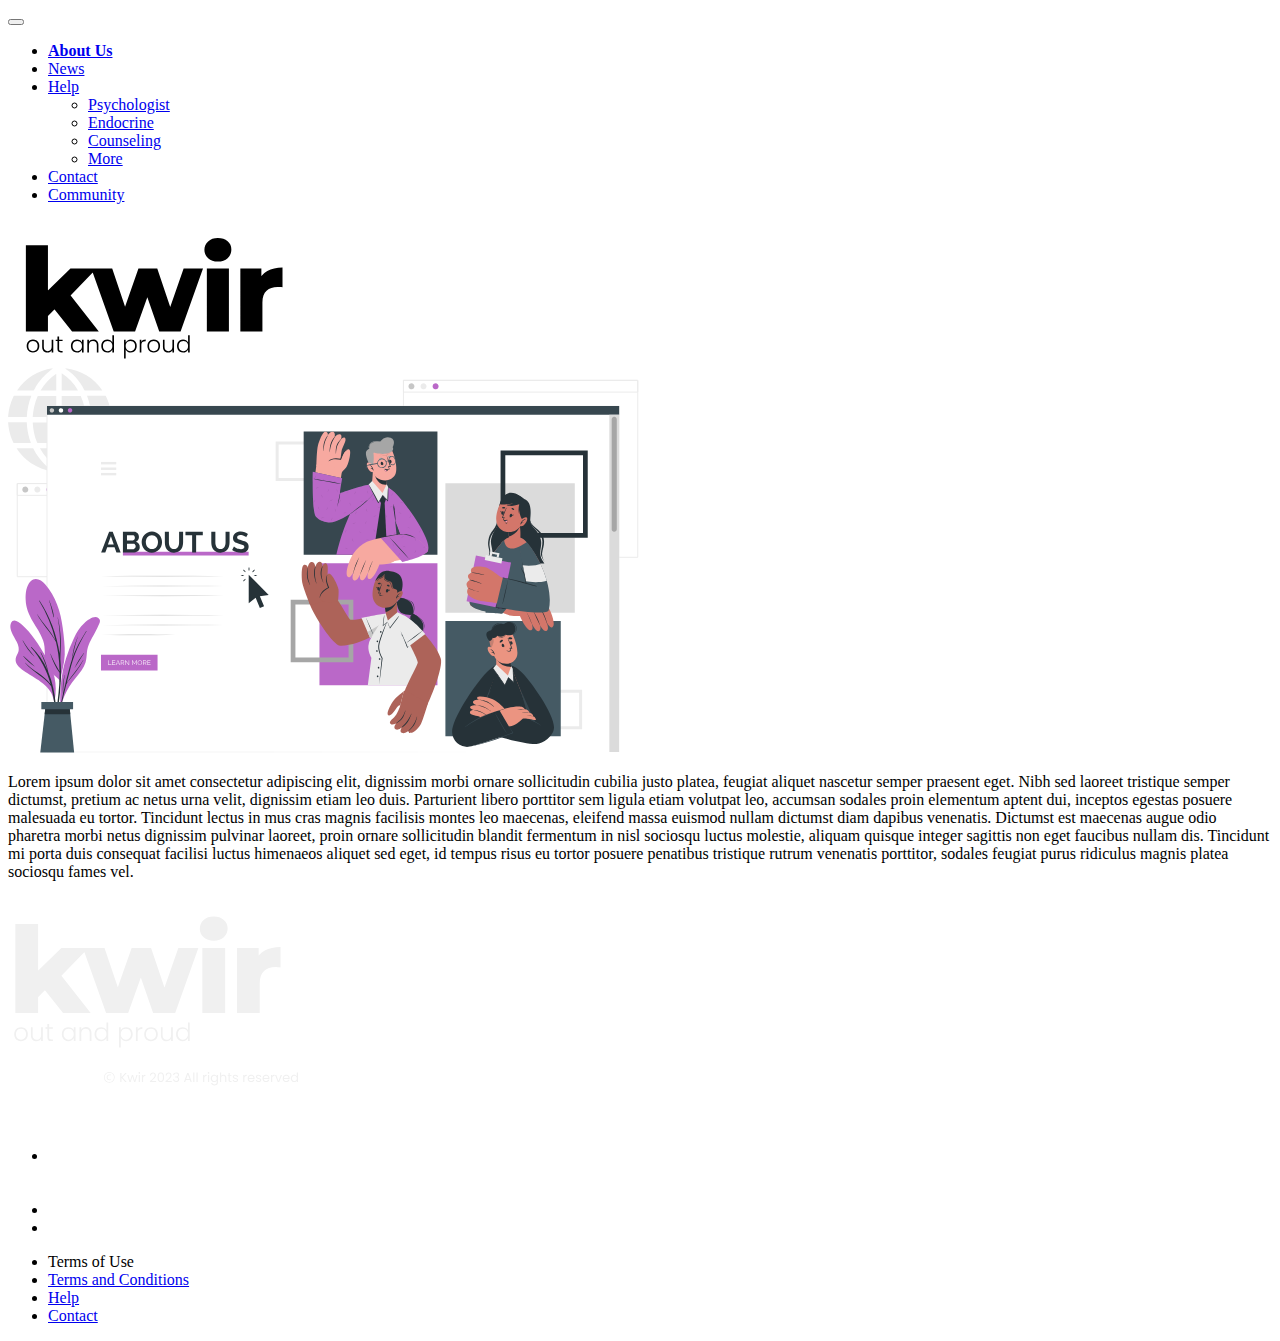
==== pages/about.html @ 8f5ab0f7 "añadimos node" ====
<!DOCTYPE html>
<html lang="en">
<head>
    <meta charset="UTF-8">
    <meta http-equiv="X-UA-Compatible" content="IE=edge">
    <meta name="viewport" content="width=device-width, initial-scale=1.0">
    <link href="https://cdn.jsdelivr.net/npm/bootstrap@5.3.0-alpha1/dist/css/bootstrap.min.css" rel="stylesheet" integrity="sha384-GLhlTQ8iRABdZLl6O3oVMWSktQOp6b7In1Zl3/Jr59b6EGGoI1aFkw7cmDA6j6gD" crossorigin="anonymous">
    <link rel="stylesheet" href="../css/style.css">
    <link rel="preconnect" href="https://fonts.googleapis.com">
    <link rel="preconnect" href="https://fonts.gstatic.com" crossorigin>
    <link href="https://fonts.googleapis.com/css2?family=Montserrat:wght@700&family=Poppins:wght@400;600&display=swap" rel="stylesheet">
    <title>Kwir | About Us</title>
    <link rel="shortcut icon" href="../img/FavIcon.ico.png" type="image/x-icon">
</head>
<body>
    <header>
        <nav class="navbar navbar-expand-lg bg-body-light p-4 poppins_22">
            <div class="container-fluid">
              <button class="navbar-toggler" type="button" data-bs-toggle="collapse" data-bs-target="#navbarSupportedContent" aria-controls="navbarSupportedContent" aria-expanded="false" aria-label="Toggle navigation">
                <span class="navbar-toggler-icon"></span>
              </button>
              <div class="collapse navbar-collapse" id="navbarSupportedContent">
                <ul class="navbar-nav me-auto mb-2 mb-lg-0">
                  <li class="nav-item">
                    <a class="nav-link active" aria-current="page" href="./about.html"><strong>About Us</strong></a>
                  </li>
                  <li class="nav-item">
                    <a class="nav-link active" aria-current="page" href="./news.html">News</a>
                  </li>
                  <li class="nav-item dropdown">
                    <a class="nav-link dropdown-toggle" href="#" role="button" data-bs-toggle="dropdown" aria-current="false">
                      Help
                    </a>
                    <ul class="dropdown-menu">
                      <li><a class="dropdown-item" href="./help.html">Psychologist</a></li>
                      <li><a class="dropdown-item" href="./help.html">Endocrine</a></li>
                      <li><a class="dropdown-item" href="./help.html">Counseling</a></li>
                      <li><a class="dropdown-item" href="./help.html">More</a></li>
                    </ul>
                  </li>
                  <li class="nav-item">
                    <a class="nav-link active" aria-current="page" href="./contact.html">Contact</a>
                  </li>
                  <li class="nav-item">
                    <a class="nav-link active" aria-current="page" href="./community.html">Community</a>
                  </li>
                </ul>
                
              </div>
                <a class="navbar-brand" href="../index.html">
                <img src="../img/Logo Kwir SVG.svg" alt="Bootstrap" width="291" height="144">
                </a>
            </div>
        </nav>

    </header>
    <main>
        <section class="aboutus">
            <div class="container_aboutus">
                <div class="ilustracion_about"><img src="../img/About_Us_Pages.svg" alt=""></div>
                <div class="texto_nosotros">
                    <p class="poppins_17">Lorem ipsum dolor sit amet consectetur adipiscing elit, dignissim morbi ornare sollicitudin cubilia justo platea, feugiat aliquet nascetur semper praesent eget. Nibh sed laoreet tristique semper dictumst, pretium ac netus urna velit, dignissim etiam leo duis. Parturient libero porttitor sem ligula etiam volutpat leo, accumsan sodales proin elementum aptent dui, inceptos egestas posuere malesuada eu tortor.

                    Tincidunt lectus in mus cras magnis facilisis montes leo maecenas, eleifend massa euismod nullam dictumst diam dapibus venenatis. Dictumst est maecenas augue odio pharetra morbi netus dignissim pulvinar laoreet, proin ornare sollicitudin blandit fermentum in nisl sociosqu luctus molestie, aliquam quisque integer sagittis non eget faucibus nullam dis. Tincidunt mi porta duis consequat facilisi luctus himenaeos aliquet sed eget, id tempus risus eu tortor posuere penatibus tristique rutrum venenatis porttitor, sodales feugiat purus ridiculus magnis platea sociosqu fames vel.</p>
                </div>
              </div>
        </section>


    </main>
    <footer>
        <div class="container_footer">
            <div class="logo_footer">
                <a href="../index.html"><img src="../img/Logo_Kwir_Blanco.svg" alt=""></a>
            </div>
            <div class="rrss">
                <ul>
                    <li>
                        <a href="https://twitter.com/tattedmich" target="_blank"><img src="../img/Twitter_SVG.svg" alt=""></a></li>
                    <li>
                        <a href="https://www.tiktok.com/@tattedmich" target="_blank"><img src="../img/TikTok_SVG.svg" alt=""></a></li>
                    <li>
                        <a href="https://www.instagram.com/tattedmich/" target="_blank"><img src="../img/Instagram_SVG.svg" alt=""></a></li>
                </ul>
            </div>
            <div class="Terms">
                <ul>
                    <li class="poppins_18"> Terms of Use</a></li>
                    <li class="poppins_14">
                        <a href="./help.html"> Terms and Conditions</a></li>
                    <li class="poppins_14">
                        <a href="./help.html"> Help</a></li>
                    <li class="poppins_14">
                        <a href="./contact.html"> Contact</a></li>
                </ul>
            </div>
        </div>

    </footer>
    <script src="https://cdn.jsdelivr.net/npm/bootstrap@5.3.0-alpha1/dist/js/bootstrap.bundle.min.js" integrity="sha384-w76AqPfDkMBDXo30jS1Sgez6pr3x5MlQ1ZAGC+nuZB+EYdgRZgiwxhTBTkF7CXvN" crossorigin="anonymous"></script>
</body>
</html>
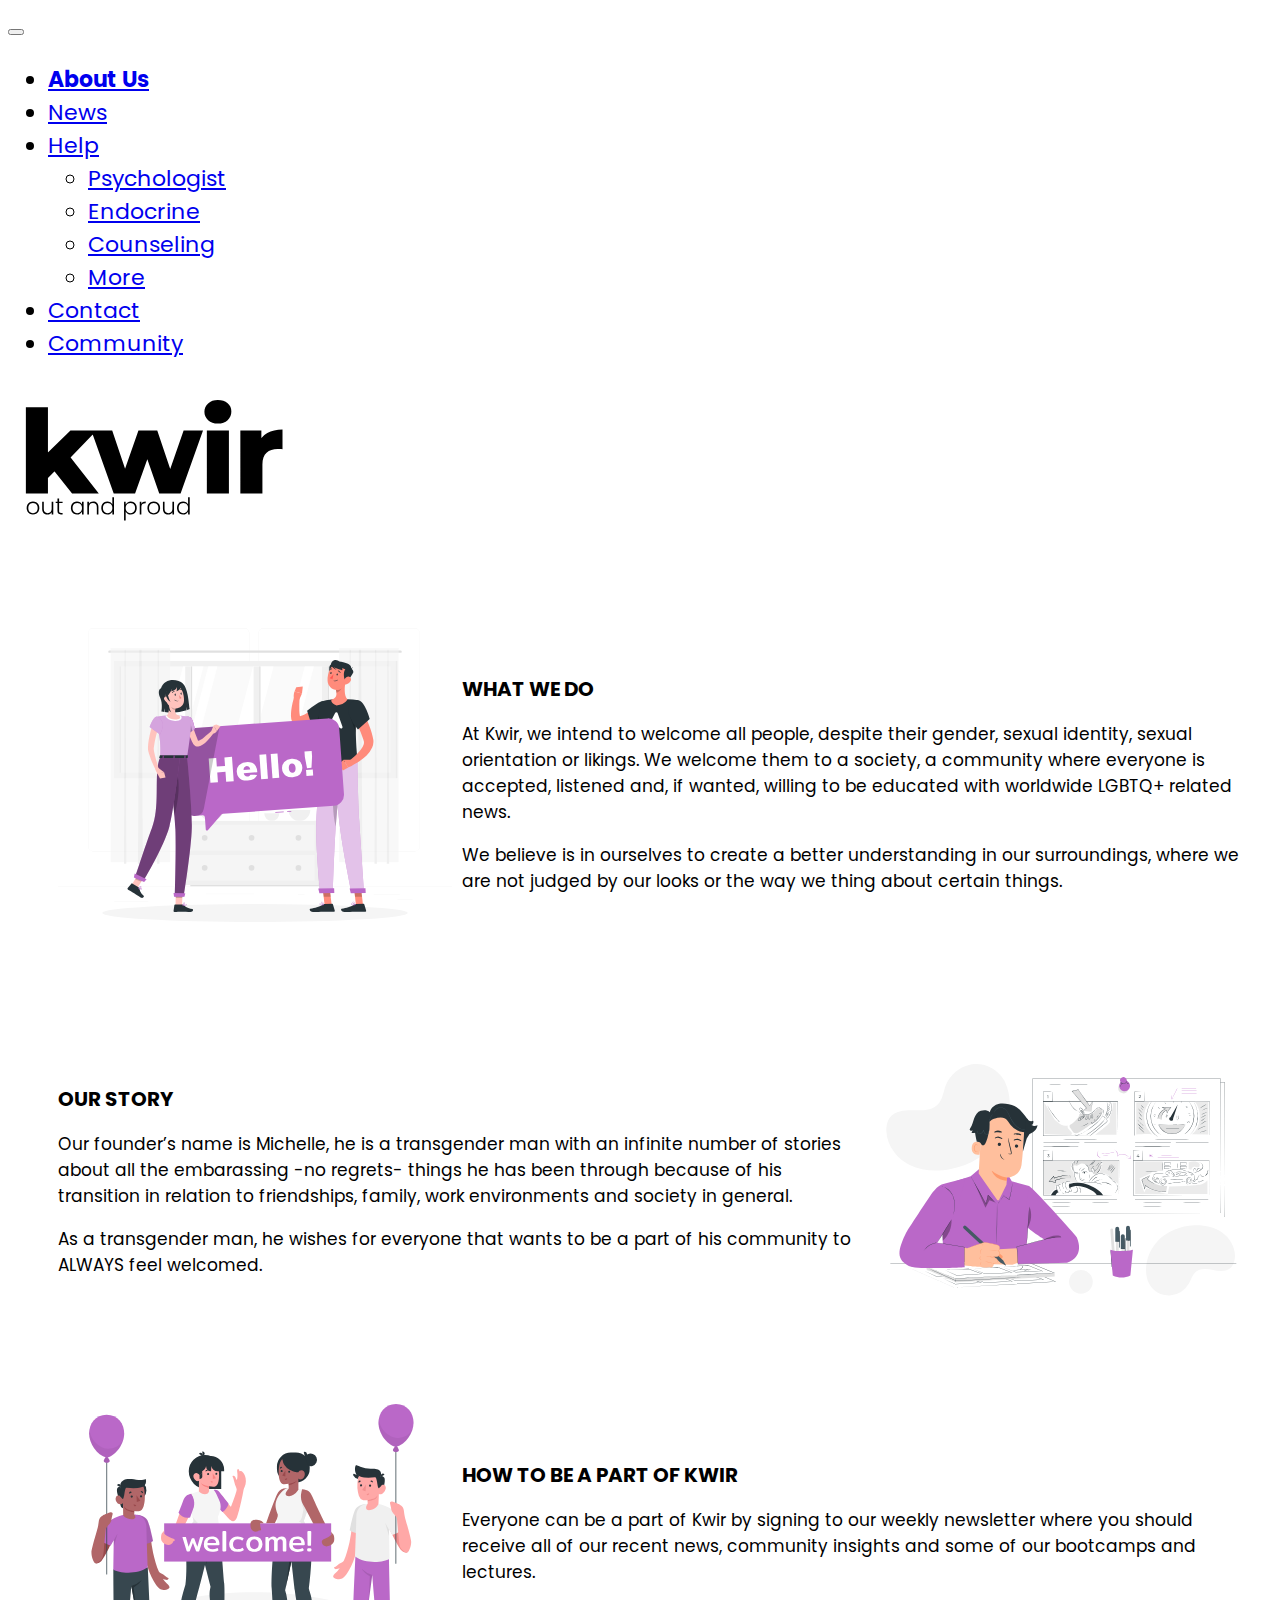
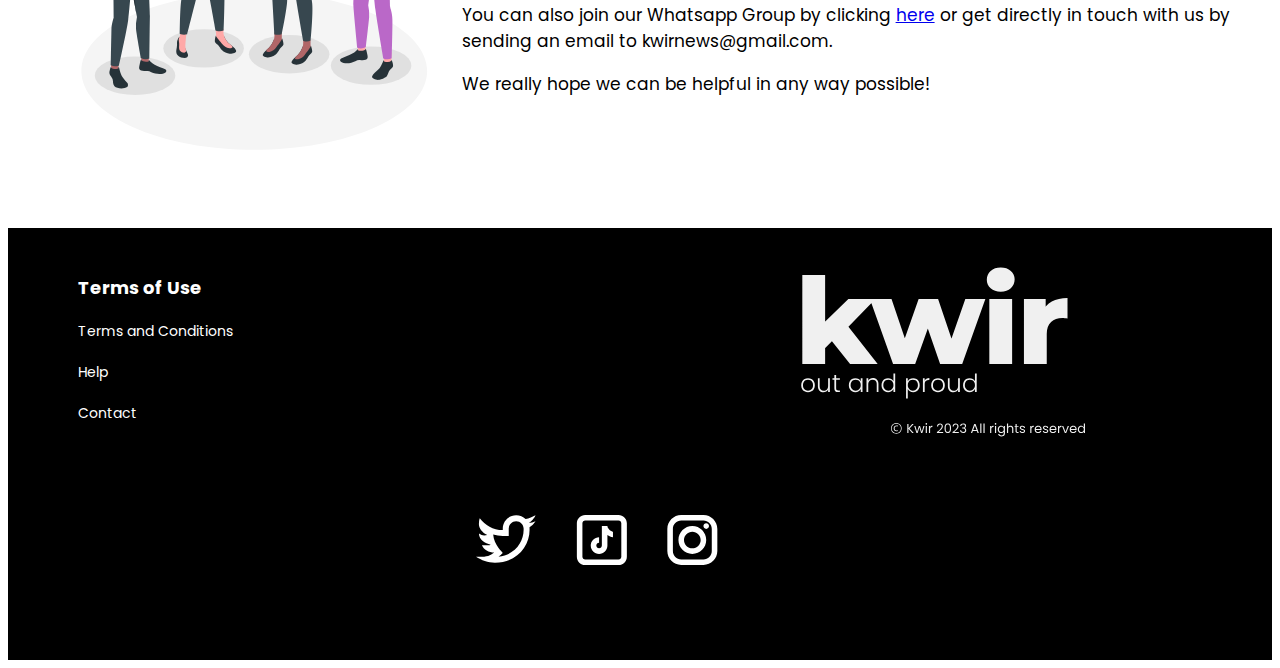
==== commit 8022b1b9: "Añadimos SCSS al proyecto y corregimos pagina de about us" ====
--- a/pages/about.html
+++ b/pages/about.html
@@ -56,14 +56,31 @@
     </header>
     <main>
         <section class="aboutus">
-            <div class="container_aboutus">
-                <div class="ilustracion_about"><img src="../img/About_Us_Pages.svg" alt=""></div>
-                <div class="texto_nosotros">
-                    <p class="poppins_17">Lorem ipsum dolor sit amet consectetur adipiscing elit, dignissim morbi ornare sollicitudin cubilia justo platea, feugiat aliquet nascetur semper praesent eget. Nibh sed laoreet tristique semper dictumst, pretium ac netus urna velit, dignissim etiam leo duis. Parturient libero porttitor sem ligula etiam volutpat leo, accumsan sodales proin elementum aptent dui, inceptos egestas posuere malesuada eu tortor.
+          <div class="container_aboutus">
+            <div class="About_img1"><img src="../img/About_img1.svg" alt=""></div>
+            <div class="about_text1">
+              <h2 class="poppins_20">WHAT WE DO</h2>
+              <p class="poppins_17">At Kwir, we intend to welcome all people, despite their gender, sexual identity, sexual orientation or likings. We welcome them to a society, a community where everyone is accepted, listened and, if wanted, willing to be educated with worldwide LGBTQ+ related news.</p>
 
-                    Tincidunt lectus in mus cras magnis facilisis montes leo maecenas, eleifend massa euismod nullam dictumst diam dapibus venenatis. Dictumst est maecenas augue odio pharetra morbi netus dignissim pulvinar laoreet, proin ornare sollicitudin blandit fermentum in nisl sociosqu luctus molestie, aliquam quisque integer sagittis non eget faucibus nullam dis. Tincidunt mi porta duis consequat facilisi luctus himenaeos aliquet sed eget, id tempus risus eu tortor posuere penatibus tristique rutrum venenatis porttitor, sodales feugiat purus ridiculus magnis platea sociosqu fames vel.</p>
-                </div>
-              </div>
+              <p class="poppins_17">We believe is in ourselves to create a better understanding in our surroundings, where we are not judged by our looks or the way we thing about certain things. </p>
+            </div>
+            <div class="about_img2"><img src="../img/About_Img2.svg" alt=""></div>
+            <div class="about_text2">
+              <h2 class="poppins_20">OUR STORY</h2>
+              <p class="poppins_17">Our founder’s name is Michelle, he is a transgender man with an infinite number of stories about all the embarassing -no regrets- things he has been through because of his transition in relation to friendships, family, work environments and society in general. </p>
+
+              <p class="poppins_17">As a transgender man, he wishes for everyone that wants to be a part of his community to ALWAYS feel welcomed.</p>
+            </div>
+            <div class="about_img3"><img src="../img/About_img3.svg" alt=""></div>
+            <div class="about_text3">
+              <h2 class="poppins_20">HOW TO BE A PART OF KWIR</h2>
+              <p class="poppins_17">Everyone can be a part of Kwir by signing to our weekly newsletter where you should receive all of our recent news, community insights and some of our bootcamps and lectures. </p>
+
+              <p class="poppins_17">You can also join our Whatsapp Group by clicking <a href="./community.html">here</a> or get directly in touch with us by sending an email to kwirnews@gmail.com.</p>
+                
+              <p class="poppins_17">We really hope we can be helpful in any way possible! </p>
+            </div>
+          </div>
         </section>
 
 
@@ -80,7 +97,7 @@
                     <li>
                         <a href="https://www.tiktok.com/@tattedmich" target="_blank"><img src="../img/TikTok_SVG.svg" alt=""></a></li>
                     <li>
-                        <a href="https://www.instagram.com/tattedmich/" target="_blank"><img src="../img/Instagram_SVG.svg" alt=""></a></li>
+                        <a href="https://www.instagram.com/tattedmich/" target="_blank"><img src="../img/Instagram_Icon.svg" alt=""></a></li>
                 </ul>
             </div>
             <div class="Terms">
--- a/css/style.css
+++ b/css/style.css
@@ -0,0 +1,225 @@
+.poppins_14 {
+  font-family: 'Poppins', sans-serif;
+  font-size: 14px;
+  font-weight: regular; }
+
+.poppins_16 {
+  font-family: 'Poppins', sans-serif;
+  font-size: 16px;
+  font-style: italic; }
+
+.poppins_17 {
+  font-family: 'Poppins', sans-serif;
+  font-size: 17px; }
+
+.poppins_18 {
+  font-family: 'Poppins', sans-serif;
+  color: white;
+  font-size: 18px;
+  font-weight: bold; }
+
+.poppins_18_black {
+  font-family: 'Poppins', sans-serif;
+  color: black;
+  font-size: 18px;
+  font-weight: bold; }
+
+.poppins_20 {
+  font-family: 'Poppins', sans-serif;
+  font-size: 20px;
+  font-weight: bold; }
+
+.poppins_22 {
+  font-family: 'Poppins', sans-serif;
+  font-size: 22px; }
+
+.poppins_27 {
+  font-family: 'Poppins', sans-serif;
+  font-size: 27px; }
+
+.poppins_30 {
+  font-family: 'Poppins', sans-serif;
+  font-weight: bold;
+  font-size: 30px; }
+
+.montserrat {
+  font-family: 'Montserrat', sans-serif;
+  font-size: 28px; }
+
+.intro {
+  background-color: #c9c5c5;
+  width: 100%;
+  height: 500px; }
+  .intro .container {
+    display: grid;
+    grid-template-columns: 1fr 1fr 1fr;
+    grid-template-rows: 1fr 1fr 1fr;
+    grid-auto-flow: row;
+    grid-template-areas: "Texto Imagen Imagen"+ ". . ."+ ". . ."; }
+    .intro .container .texto {
+      grid-area: Texto;
+      padding: 0; }
+    .intro .container h1 {
+      font-size: 80px;
+      font-family: 'Montserrat', sans-serif; }
+    .intro .container .imagen {
+      grid-area: Imagen; }
+
+/*Este es el estilo del Index*/
+.about {
+  height: 450px;
+  width: 100%;
+  padding: 30px; }
+  .about .container_about {
+    display: grid;
+    grid-template-columns: 1fr 1fr 1fr 1fr 1fr 1fr;
+    grid-template-rows: 1fr 1fr 1fr;
+    gap: 0px 0px;
+    grid-auto-flow: row;
+    grid-template-areas: "imagen_about imagen_about texto_about texto_about texto_about link_about"+ "imagen_about imagen_about boton_about boton_about . link_about"+ ". . . . . ."; }
+    .about .container_about .imagen_about {
+      grid-area: imagen_about;
+      justify-self: flex-start; }
+    .about .container_about .texto_about {
+      grid-area: texto_about; }
+    .about .container_about .boton_about {
+      grid-area: boton_about; }
+    .about .container_about .link_about {
+      grid-area: link_about;
+      justify-self: center; }
+
+/*Este es el estilo de la pagina*/
+.aboutus .container_aboutus {
+  padding: 50px;
+  width: 95%;
+  display: grid;
+  grid-template-columns: 1fr 1fr 1fr;
+  grid-template-rows: 1fr 1fr 1fr;
+  gap: 0px 10px;
+  align-items: center;
+  grid-auto-flow: row;
+  grid-template-areas: "About_img1 about_text1 about_text1"+ "about_text2 about_text2 about_img2"+ "about_img3 about_text3 about_text3"; }
+  .aboutus .container_aboutus .About_img1 {
+    grid-area: About_img1; }
+  .aboutus .container_aboutus .about_text1 {
+    grid-area: about_text1; }
+  .aboutus .container_aboutus .about_img2 {
+    grid-area: about_img2; }
+  .aboutus .container_aboutus .about_text2 {
+    grid-area: about_text2; }
+  .aboutus .container_aboutus .about_img3 {
+    grid-area: about_img3; }
+  .aboutus .container_aboutus .about_text3 {
+    grid-area: about_text3; }
+
+.community {
+  background-color: #c9c5c5;
+  height: auto; }
+  .community .container_community {
+    padding: 20px;
+    width: 90%;
+    display: grid;
+    grid-template-columns: 1fr 1fr 1fr 1fr 1fr;
+    grid-template-rows: 1fr 0.5fr;
+    gap: 0px 0px;
+    grid-auto-flow: row;
+    grid-template-areas: "join_image join_image text_join text_join text_join"+ "join_image join_image join_button . ."; }
+    .community .container_community .text_join {
+      grid-area: text_join; }
+    .community .container_community .join_image {
+      grid-area: join_image; }
+    .community .container_community .join_button {
+      grid-area: join_button; }
+
+.contact {
+  width: 100%;
+  height: 540px; }
+  .contact .container_contact {
+    margin: 10px auto;
+    padding: 20px;
+    width: 90%;
+    display: grid;
+    grid-template-columns: 0.6fr 1.4fr 1fr 1fr 1fr;
+    grid-template-rows: 0.4fr 1.5fr 1fr;
+    gap: 0px 0px;
+    grid-auto-flow: row;
+    grid-template-areas: "link_contact texto_contact texto_contact imagen_contact imagen_contact"+ "link_contact form_contact form_contact imagen_contact imagen_contact"+ ". . . . ."; }
+    .contact .container_contact .link_contact {
+      grid-area: link_contact; }
+    .contact .container_contact .texto_contact {
+      grid-area: texto_contact; }
+    .contact .container_contact .imagen_contact {
+      grid-area: imagen_contact; }
+    .contact .container_contact .form_contact {
+      grid-area: form_contact; }
+
+footer {
+  background-color: black;
+  width: 100%;
+  height: auto; }
+  footer .container_footer {
+    padding: 20px;
+    width: 90%;
+    display: grid;
+    grid-template-columns: 1.5fr 0.8fr 0.8fr 1.5fr;
+    grid-template-rows: 1fr 1fr;
+    gap: 0px 0px;
+    grid-template-areas: "Terms . . logo_footer"+ "Terms rrss rrss logo_footer"; }
+    footer .container_footer .logo_footer {
+      grid-area: logo_footer; }
+    footer .container_footer .rrss {
+      grid-area: rrss; }
+      footer .container_footer .rrss ul {
+        list-style-type: none;
+        display: flex;
+        padding: 35px;
+        justify-content: center; }
+        footer .container_footer .rrss ul li {
+          padding: 20px; }
+  footer .Terms {
+    grid-area: Terms; }
+    footer .Terms ul li {
+      list-style-type: none;
+      padding: 10px; }
+      footer .Terms ul li a {
+        color: white;
+        text-decoration: none; }
+
+.news .texto_news {
+  padding: 30px; }
+
+.news .carousel-inner {
+  height: 500px; }
+
+.news .carousel-control-prev-icon, .news .carousel-control-next-icon {
+  filter: invert(108%); }
+
+.help .container_help {
+  margin: 20px auto;
+  padding: 100px;
+  width: 90%;
+  height: 440px;
+  display: grid;
+  grid-template-columns: 1fr 1fr 1fr 1fr;
+  grid-template-rows: 1fr;
+  gap: 0px 0px;
+  grid-auto-flow: row;
+  grid-template-areas: "Psychologist Endocrine Counseling More"; }
+  .help .container_help .psychologist {
+    grid-area: Psychologist; }
+  .help .container_help .Endocrine {
+    grid-area: Endocrine; }
+  .help .container_help .Counseling {
+    grid-area: Counseling; }
+  .help .container_help .More {
+    grid-area: More; }
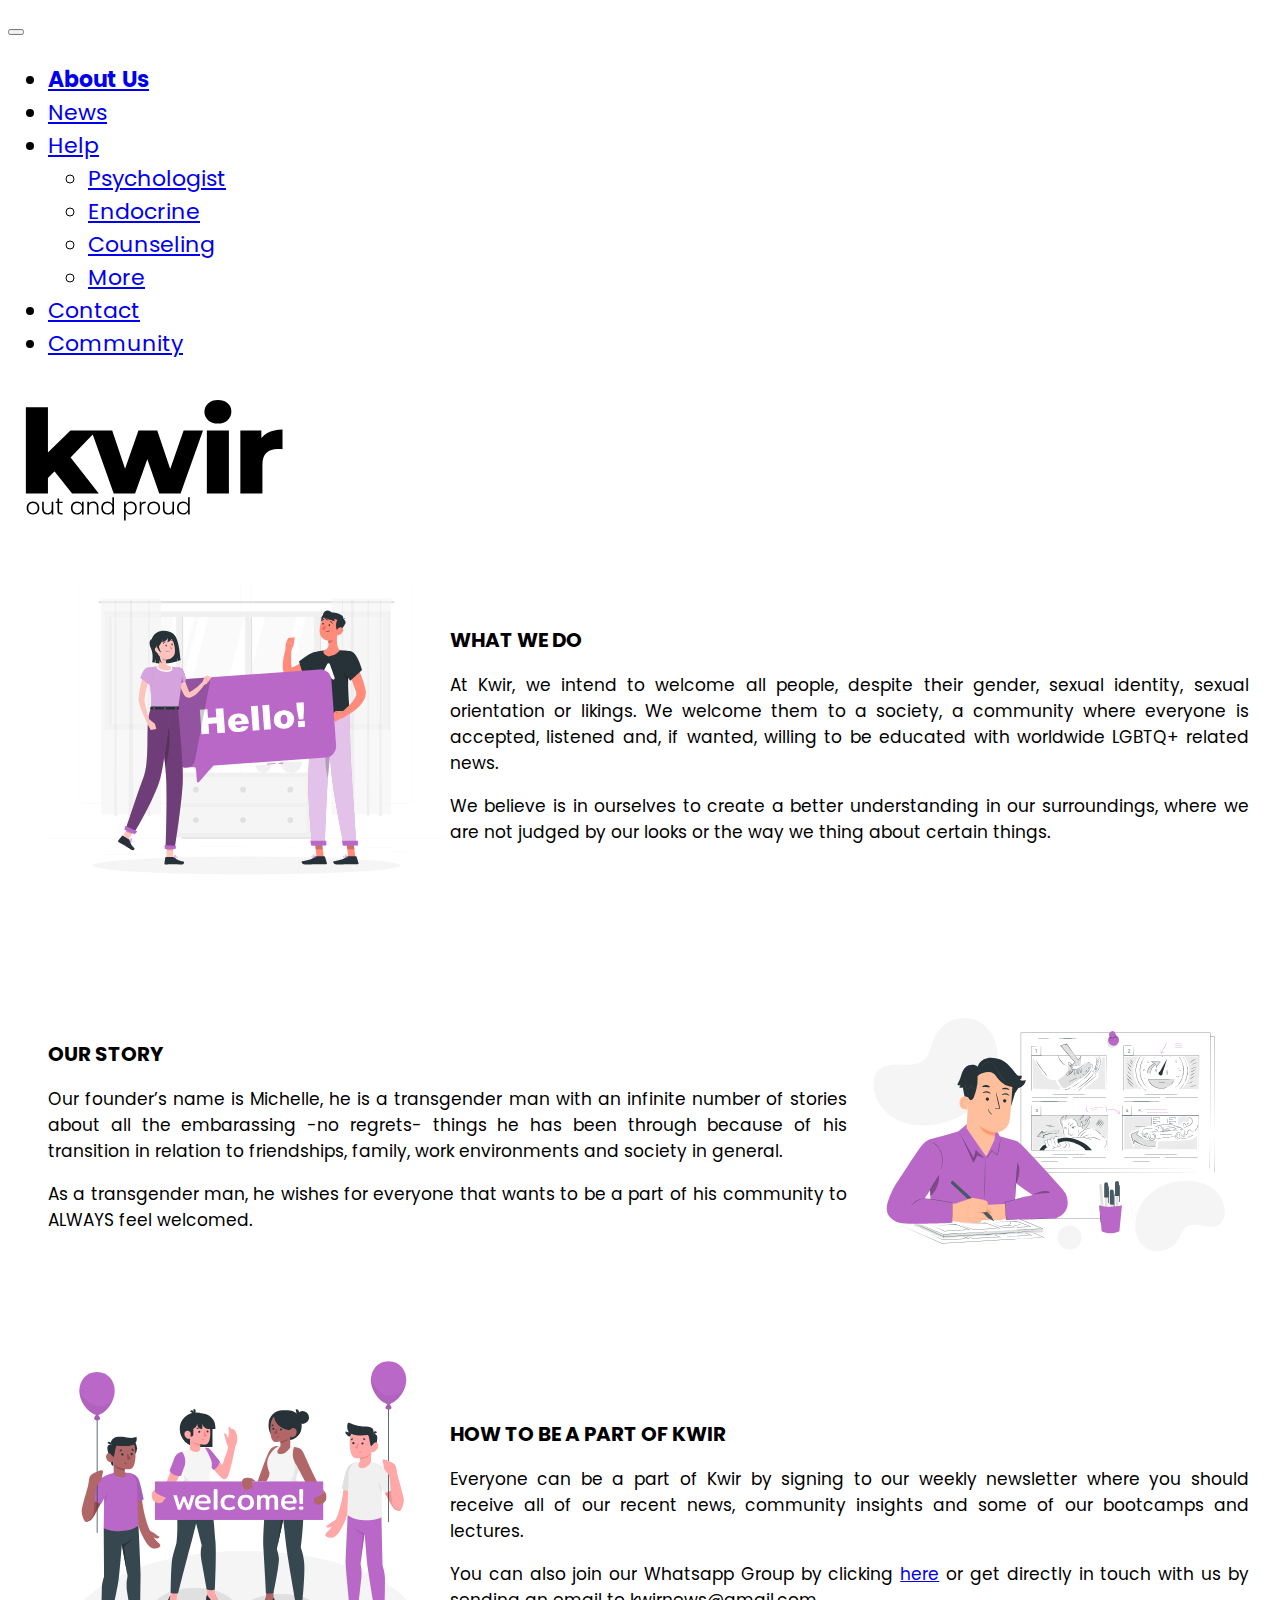
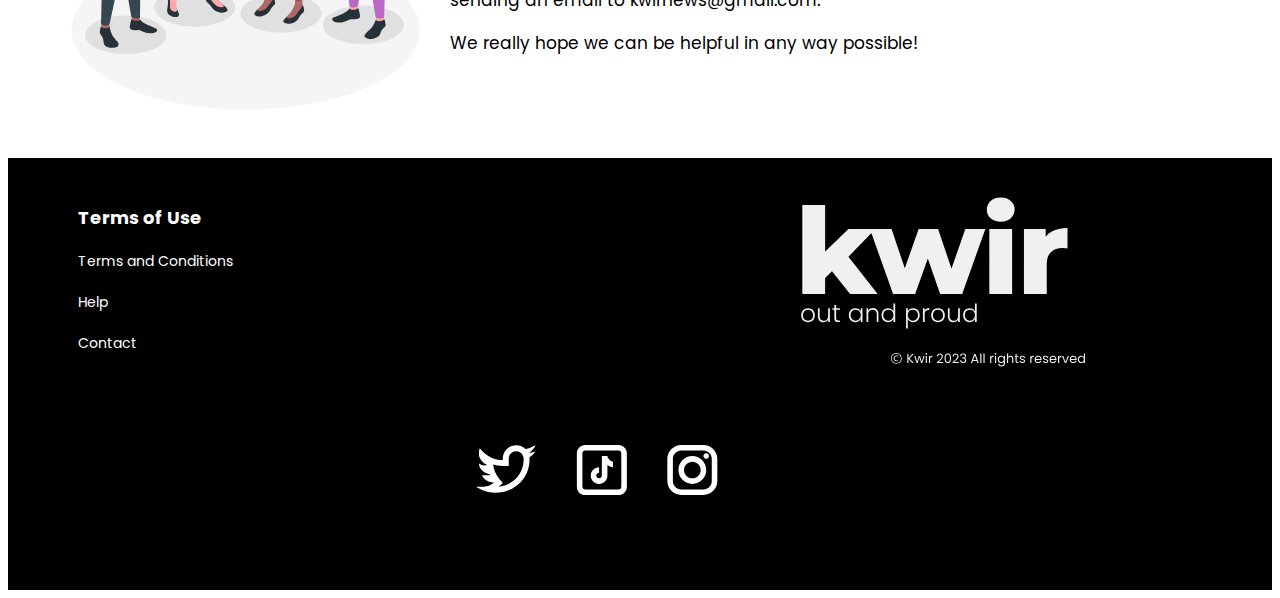
==== commit 92164746: "añadimos estilo en scss a todas las paginas" ====
--- a/pages/about.html
+++ b/pages/about.html
@@ -95,9 +95,9 @@
                     <li>
                         <a href="https://twitter.com/tattedmich" target="_blank"><img src="../img/Twitter_SVG.svg" alt=""></a></li>
                     <li>
-                        <a href="https://www.tiktok.com/@tattedmich" target="_blank"><img src="../img/TikTok_SVG.svg" alt=""></a></li>
+                        <a href="https://www.tiktok.com/@kwirnews" target="_blank"><img src="../img/TikTok_SVG.svg" alt=""></a></li>
                     <li>
-                        <a href="https://www.instagram.com/tattedmich/" target="_blank"><img src="../img/Instagram_Icon.svg" alt=""></a></li>
+                        <a href="https://www.instagram.com/kwirnews/" target="_blank"><img src="../img/Instagram_Icon.svg" alt=""></a></li>
                 </ul>
             </div>
             <div class="Terms">
--- a/css/style.css
+++ b/css/style.css
@@ -1,3 +1,4 @@
+@charset "UTF-8";
 .poppins_14 {
   font-family: 'Poppins', sans-serif;
   font-size: 14px;
@@ -11,6 +12,11 @@
 .poppins_17 {
   font-family: 'Poppins', sans-serif;
   font-size: 17px; }
+
+.poppins_17b {
+  font-family: 'Poppins', sans-serif;
+  font-size: 17px;
+  font-weight: bold; }
 
 .poppins_18 {
   font-family: 'Poppins', sans-serif;
@@ -94,12 +100,14 @@
 
 /*Este es el estilo de la pagina*/
 .aboutus .container_aboutus {
-  padding: 50px;
+  padding-left: 40px;
+  padding-right: 20px;
+  padding-bottom: 20px;
   width: 95%;
   display: grid;
   grid-template-columns: 1fr 1fr 1fr;
   grid-template-rows: 1fr 1fr 1fr;
-  gap: 0px 10px;
+  gap: 0px 5px;
   align-items: center;
   grid-auto-flow: row;
   grid-template-areas: "About_img1 about_text1 about_text1"@@ -109,14 +117,20 @@
     grid-area: About_img1; }
   .aboutus .container_aboutus .about_text1 {
     grid-area: about_text1; }
+    .aboutus .container_aboutus .about_text1 p {
+      text-align: justify; }
   .aboutus .container_aboutus .about_img2 {
     grid-area: about_img2; }
   .aboutus .container_aboutus .about_text2 {
     grid-area: about_text2; }
+    .aboutus .container_aboutus .about_text2 p {
+      text-align: justify; }
   .aboutus .container_aboutus .about_img3 {
     grid-area: about_img3; }
   .aboutus .container_aboutus .about_text3 {
     grid-area: about_text3; }
+    .aboutus .container_aboutus .about_text3 p {
+      text-align: justify; }
 
 .community {
   background-color: #c9c5c5;
@@ -137,6 +151,34 @@
       grid-area: join_image; }
     .community .container_community .join_button {
       grid-area: join_button; }
+
+/* aquí empieza el estilo de community*/
+.container_communitypage {
+  padding: 70px;
+  width: 100%;
+  height: 600px;
+  display: grid;
+  grid-template-columns: 1fr 1fr;
+  grid-template-rows: 0.5fr 0.5fr 0.5fr;
+  gap: 0px 0px;
+  grid-auto-flow: row;
+  grid-template-areas: "whatsapp_icon img_community"+ "join_button img_community"+ "text_whatsapp img_community"; }
+  .container_communitypage .whatsapp_icon {
+    grid-area: whatsapp_icon;
+    justify-self: center; }
+  .container_communitypage .join_button {
+    grid-area: join_button;
+    justify-self: center; }
+  .container_communitypage .text_whatsapp {
+    grid-area: text_whatsapp;
+    justify-self: center; }
+    .container_communitypage .text_whatsapp p {
+      text-align: center; }
+  .container_communitypage .img_community {
+    grid-area: img_community;
+    justify-self: center; }
 
 .contact {
   width: 100%;
@@ -161,6 +203,30 @@
       grid-area: imagen_contact; }
     .contact .container_contact .form_contact {
       grid-area: form_contact; }
+
+/* aquí empieza el estilo de contact*/
+.container_contactpage {
+  padding: 20px;
+  width: 95%;
+  height: 600px;
+  display: grid;
+  grid-template-columns: 1fr 1fr 1fr 1fr;
+  grid-template-rows: 0.5fr 1.4fr 0.5fr;
+  gap: 0px 0px;
+  grid-auto-flow: row;
+  grid-template-areas: "img_cont img_cont text_cont text_cont"+ "img_cont img_cont form_cont form_cont"+ "img_cont img_cont text2_cont text2_cont"; }
+  .container_contactpage .text_cont {
+    grid-area: text_cont; }
+  .container_contactpage .img_cont {
+    grid-area: img_cont; }
+  .container_contactpage .form_cont {
+    grid-area: form_cont; }
+  .container_contactpage .text2_cont {
+    grid-area: text2_cont; }
+    .container_contactpage .text2_cont p {
+      text-align: justify; }
 
 footer {
   background-color: black;
@@ -204,6 +270,71 @@
 .news .carousel-control-prev-icon, .news .carousel-control-next-icon {
   filter: invert(108%); }
 
+/* aquí empieza el código de la página news*/
+.container_pagenews {
+  margin: 10px auto;
+  padding: 40px;
+  width: 95%;
+  display: grid;
+  grid-template-columns: 1fr 1fr 1fr 1fr 1fr 1fr;
+  grid-template-rows: 0.5fr 0.5fr 0.5fr 0.5fr;
+  align-items: center;
+  gap: 15px 20px;
+  grid-auto-flow: row;
+  grid-template-areas: "img_princ img_princ img_princ img1 text_img1 text_img1"+ "img_princ img_princ img_princ img2 text_img2 text_img2"+ "img_princ img_princ img_princ img3 text_img3 text_img3"+ "text_princ text_princ text_princ img4 text_img4 text_img4"; }
+  .container_pagenews .img1 {
+    grid-area: img1; }
+    .container_pagenews .img1 img {
+      width: 210px;
+      height: 115px;
+      border-radius: 5%; }
+  .container_pagenews .img2 {
+    grid-area: img2; }
+    .container_pagenews .img2 img {
+      width: 210px;
+      height: 115px;
+      border-radius: 5%; }
+  .container_pagenews .img3 {
+    grid-area: img3; }
+    .container_pagenews .img3 img {
+      width: 210px;
+      height: 115px;
+      border-radius: 5%; }
+  .container_pagenews .img4 {
+    grid-area: img4; }
+    .container_pagenews .img4 img {
+      width: 210px;
+      height: 115px;
+      border-radius: 5%; }
+  .container_pagenews .img_princ {
+    grid-area: img_princ; }
+    .container_pagenews .img_princ img {
+      width: 630px;
+      height: 350px; }
+  .container_pagenews .text_princ {
+    grid-area: text_princ; }
+    .container_pagenews .text_princ p {
+      text-align: justify; }
+  .container_pagenews .text_img1 {
+    grid-area: text_img1; }
+    .container_pagenews .text_img1 p {
+      text-align: justify; }
+  .container_pagenews .text_img2 {
+    grid-area: text_img2; }
+    .container_pagenews .text_img2 p {
+      text-align: justify; }
+  .container_pagenews .text_img3 {
+    grid-area: text_img3; }
+    .container_pagenews .text_img3 p {
+      text-align: justify; }
+  .container_pagenews .text_img4 {
+    grid-area: text_img4; }
+    .container_pagenews .text_img4 p {
+      text-align: justify; }
+
 .help .container_help {
   margin: 20px auto;
   padding: 100px;
@@ -223,3 +354,14 @@
     grid-area: Counseling; }
   .help .container_help .More {
     grid-area: More; }
+
+/* aquí empieza el código de la página help*/
+.helppage {
+  align-items: center;
+  display: flex;
+  margin: 10px auto;
+  padding: 50px;
+  justify-content: space-around; }
+  .helppage img {
+    width: fit-content;
+    align-self: center; }
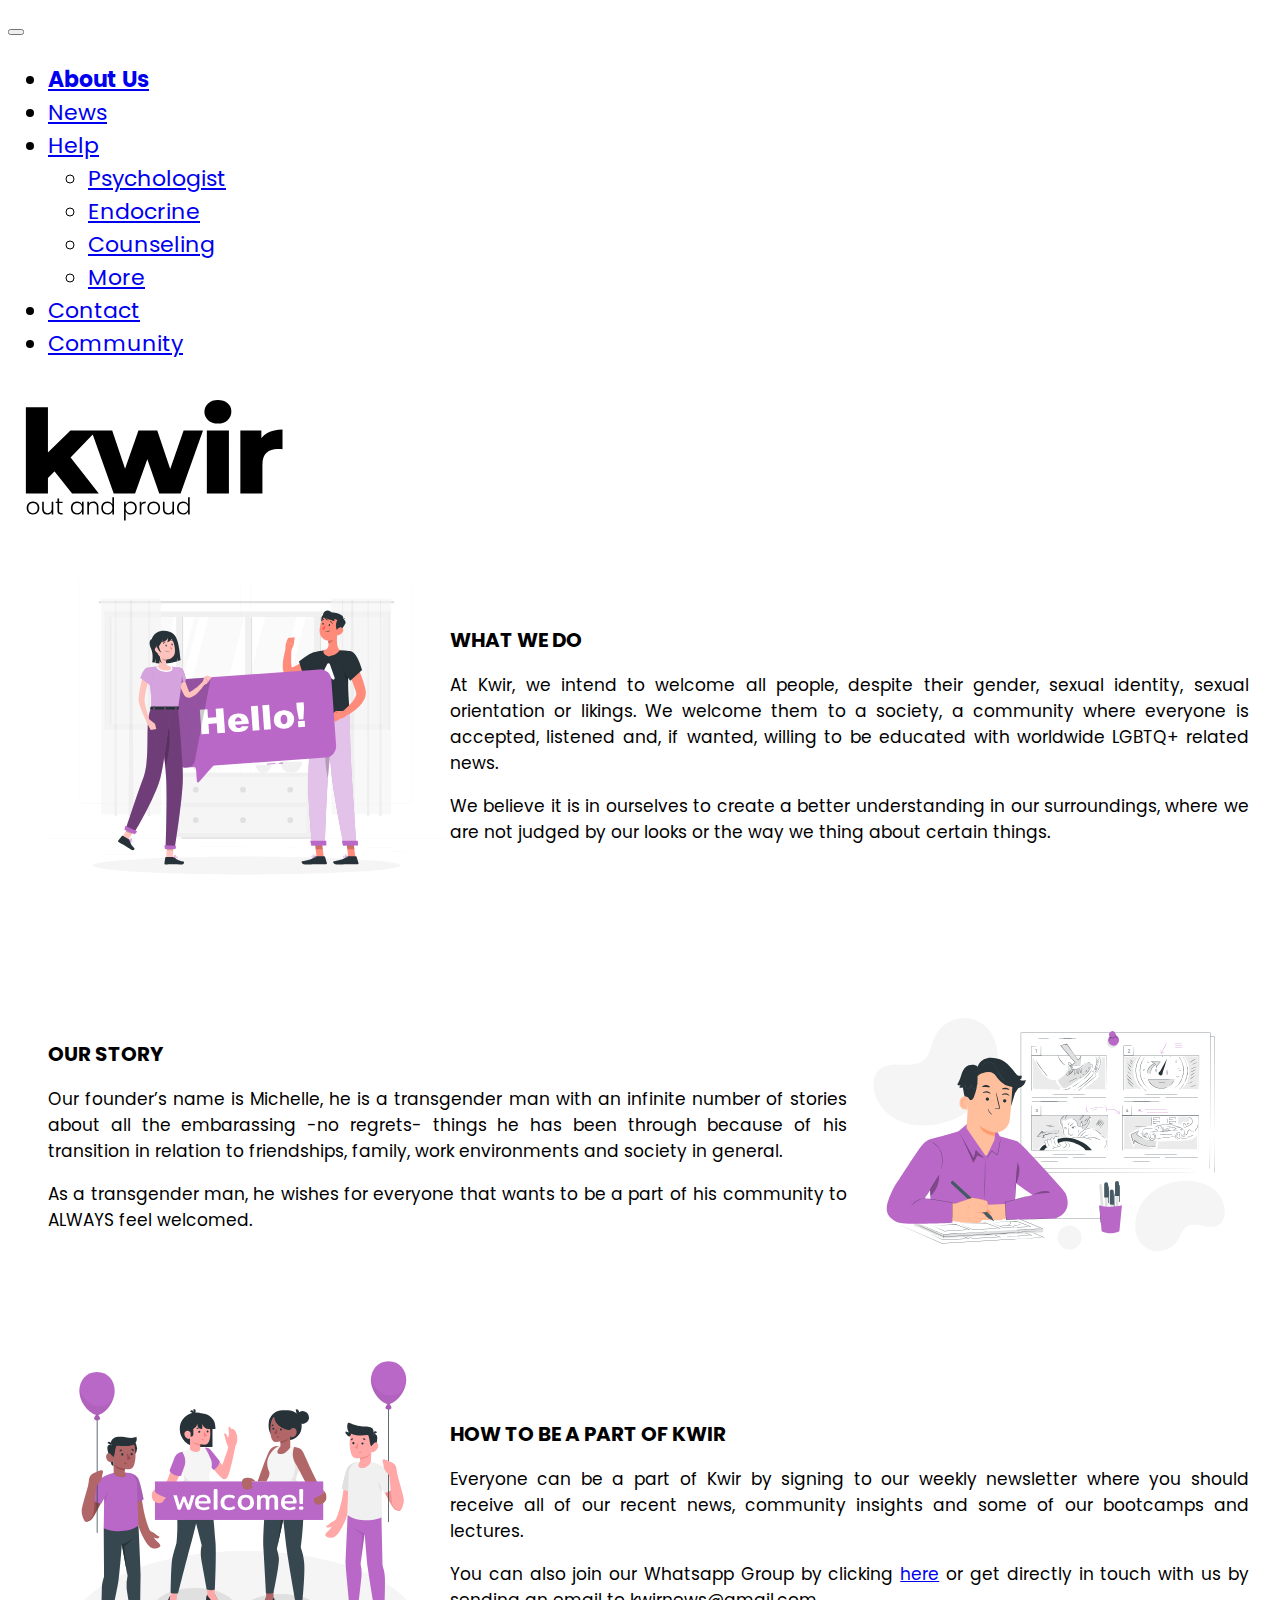
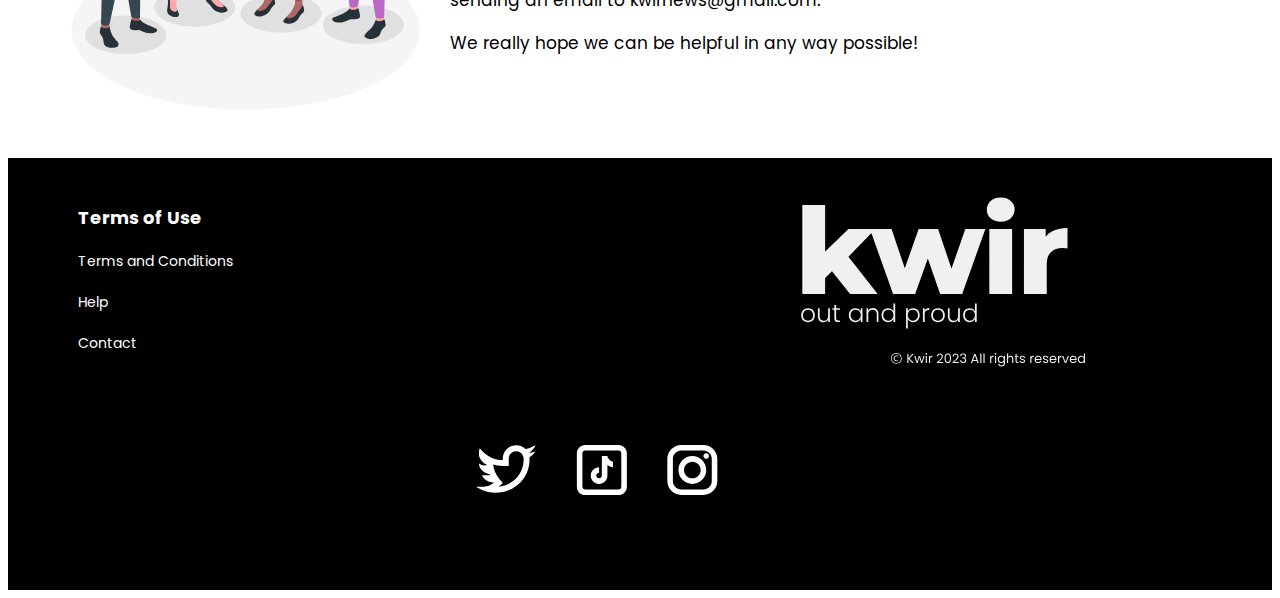
==== commit e82fa29f: "actualizada web completa con 5 html" ====
--- a/pages/about.html
+++ b/pages/about.html
@@ -62,7 +62,7 @@
               <h2 class="poppins_20">WHAT WE DO</h2>
               <p class="poppins_17">At Kwir, we intend to welcome all people, despite their gender, sexual identity, sexual orientation or likings. We welcome them to a society, a community where everyone is accepted, listened and, if wanted, willing to be educated with worldwide LGBTQ+ related news.</p>
 
-              <p class="poppins_17">We believe is in ourselves to create a better understanding in our surroundings, where we are not judged by our looks or the way we thing about certain things. </p>
+              <p class="poppins_17">We believe it is in ourselves to create a better understanding in our surroundings, where we are not judged by our looks or the way we thing about certain things. </p>
             </div>
             <div class="about_img2"><img src="../img/About_Img2.svg" alt=""></div>
             <div class="about_text2">
--- a/css/style.css
+++ b/css/style.css
@@ -76,7 +76,8 @@
 /*Este es el estilo del Index*/
 .about {
   height: 450px;
-  width: 100%;
+  width: 95%;
+  margin: 10px auto;
   padding: 30px; }
   .about .container_about {
     display: grid;
@@ -136,6 +137,7 @@
   background-color: #c9c5c5;
   height: auto; }
   .community .container_community {
+    margin-left: 20px;
     padding: 20px;
     width: 90%;
     display: grid;
@@ -262,7 +264,7 @@
         text-decoration: none; }
 
 .news .texto_news {
-  padding: 30px; }
+  padding: 35px; }
 
 .news .carousel-inner {
   height: 500px; }
@@ -315,7 +317,8 @@
       width: 630px;
       height: 350px; }
   .container_pagenews .text_princ {
-    grid-area: text_princ; }
+    grid-area: text_princ;
+    align-self: flex-start; }
     .container_pagenews .text_princ p {
       text-align: justify; }
   .container_pagenews .text_img1 {
@@ -337,7 +340,7 @@
 
 .help .container_help {
   margin: 20px auto;
-  padding: 100px;
+  padding: 90px;
   width: 90%;
   height: 440px;
   display: grid;
@@ -346,14 +349,26 @@
   gap: 0px 0px;
   grid-auto-flow: row;
   grid-template-areas: "Psychologist Endocrine Counseling More"; }
-  .help .container_help .psychologist {
+  .help .container_help .Psychologist {
     grid-area: Psychologist; }
+    .help .container_help .Psychologist img {
+      width: 175px;
+      height: 236px; }
   .help .container_help .Endocrine {
     grid-area: Endocrine; }
+    .help .container_help .Endocrine img {
+      width: 175px;
+      height: 236px; }
   .help .container_help .Counseling {
     grid-area: Counseling; }
+    .help .container_help .Counseling img {
+      width: 175px;
+      height: 236px; }
   .help .container_help .More {
     grid-area: More; }
+    .help .container_help .More img {
+      width: 175px;
+      height: 236px; }
 
 /* aquí empieza el código de la página help*/
 .helppage {
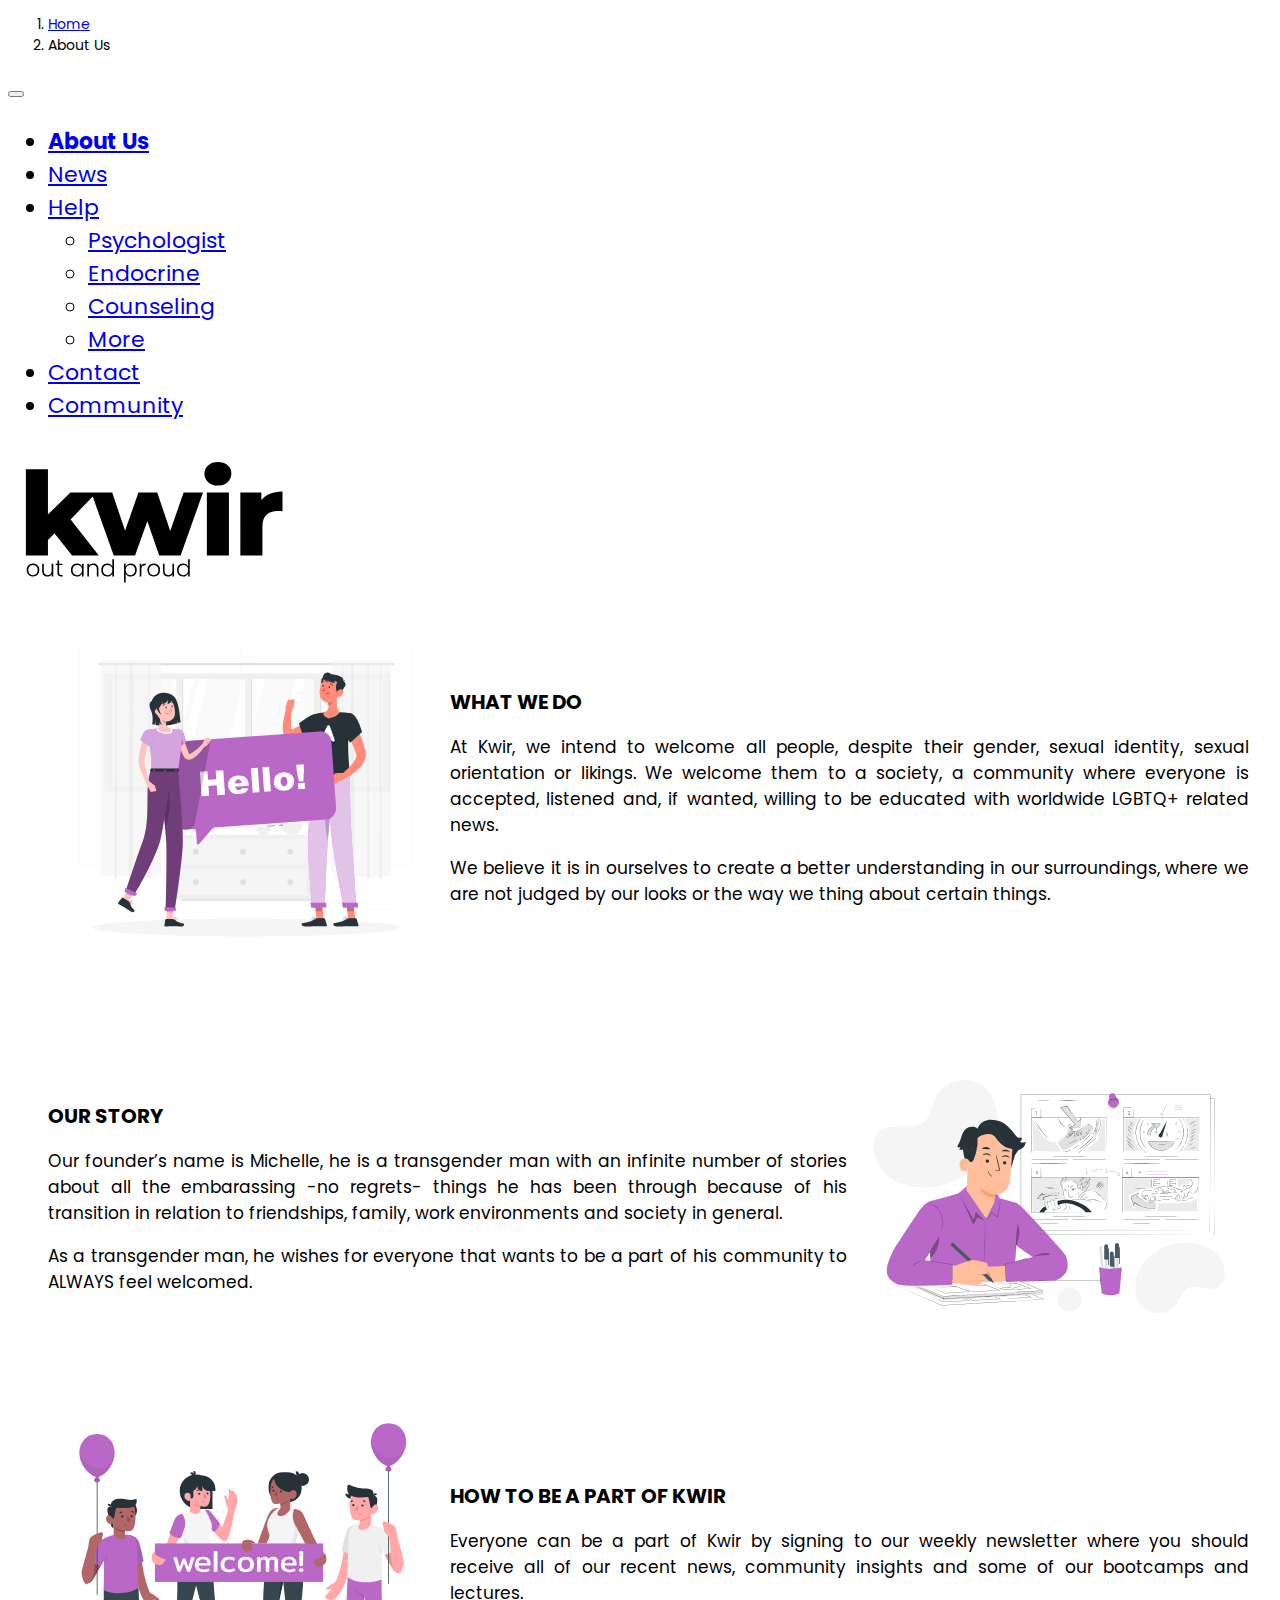
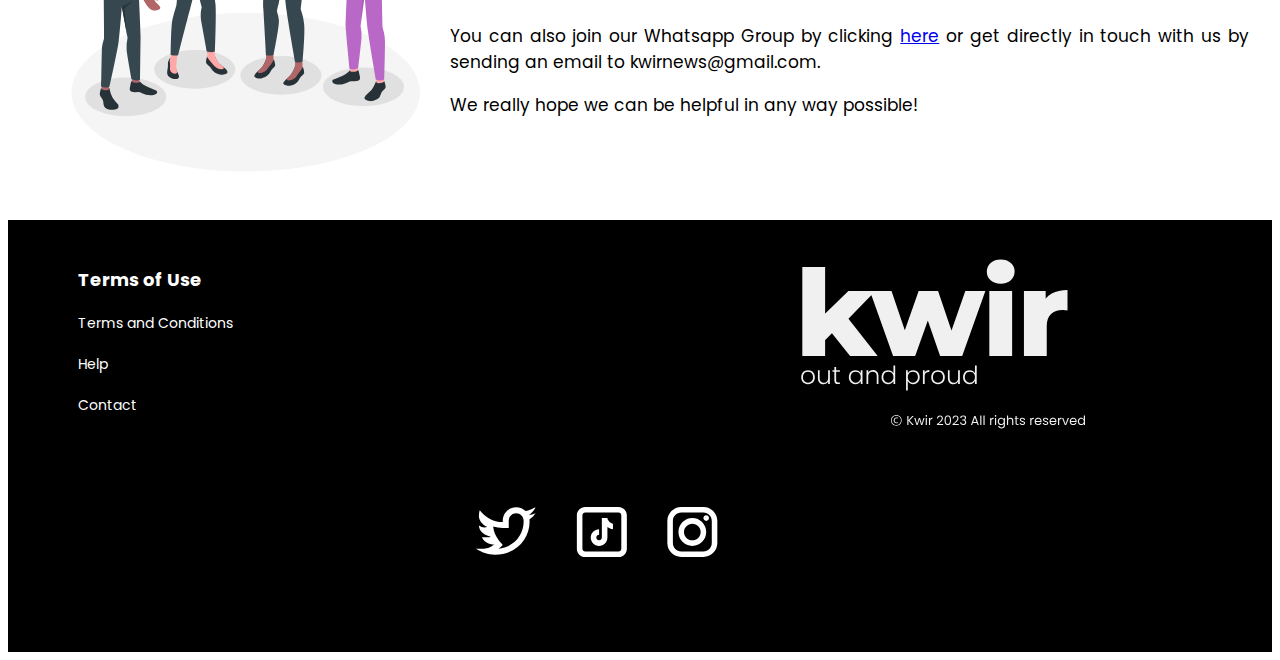
==== commit 305abb0c: "añado breadcrumbs a todas las paginas" ====
--- a/pages/about.html
+++ b/pages/about.html
@@ -14,6 +14,12 @@
 </head>
 <body>
     <header>
+      <nav style="--bs-breadcrumb-divider: '>';" aria-label="breadcrumb">
+        <ol class="breadcrumb poppins_14 p-3">
+          <li class="breadcrumb-item"><a href="../index.html">Home</a></li>
+          <li class="breadcrumb-item active" aria-current="page">About Us</li>
+        </ol>
+      </nav>
         <nav class="navbar navbar-expand-lg bg-body-light p-4 poppins_22">
             <div class="container-fluid">
               <button class="navbar-toggler" type="button" data-bs-toggle="collapse" data-bs-target="#navbarSupportedContent" aria-controls="navbarSupportedContent" aria-expanded="false" aria-label="Toggle navigation">
